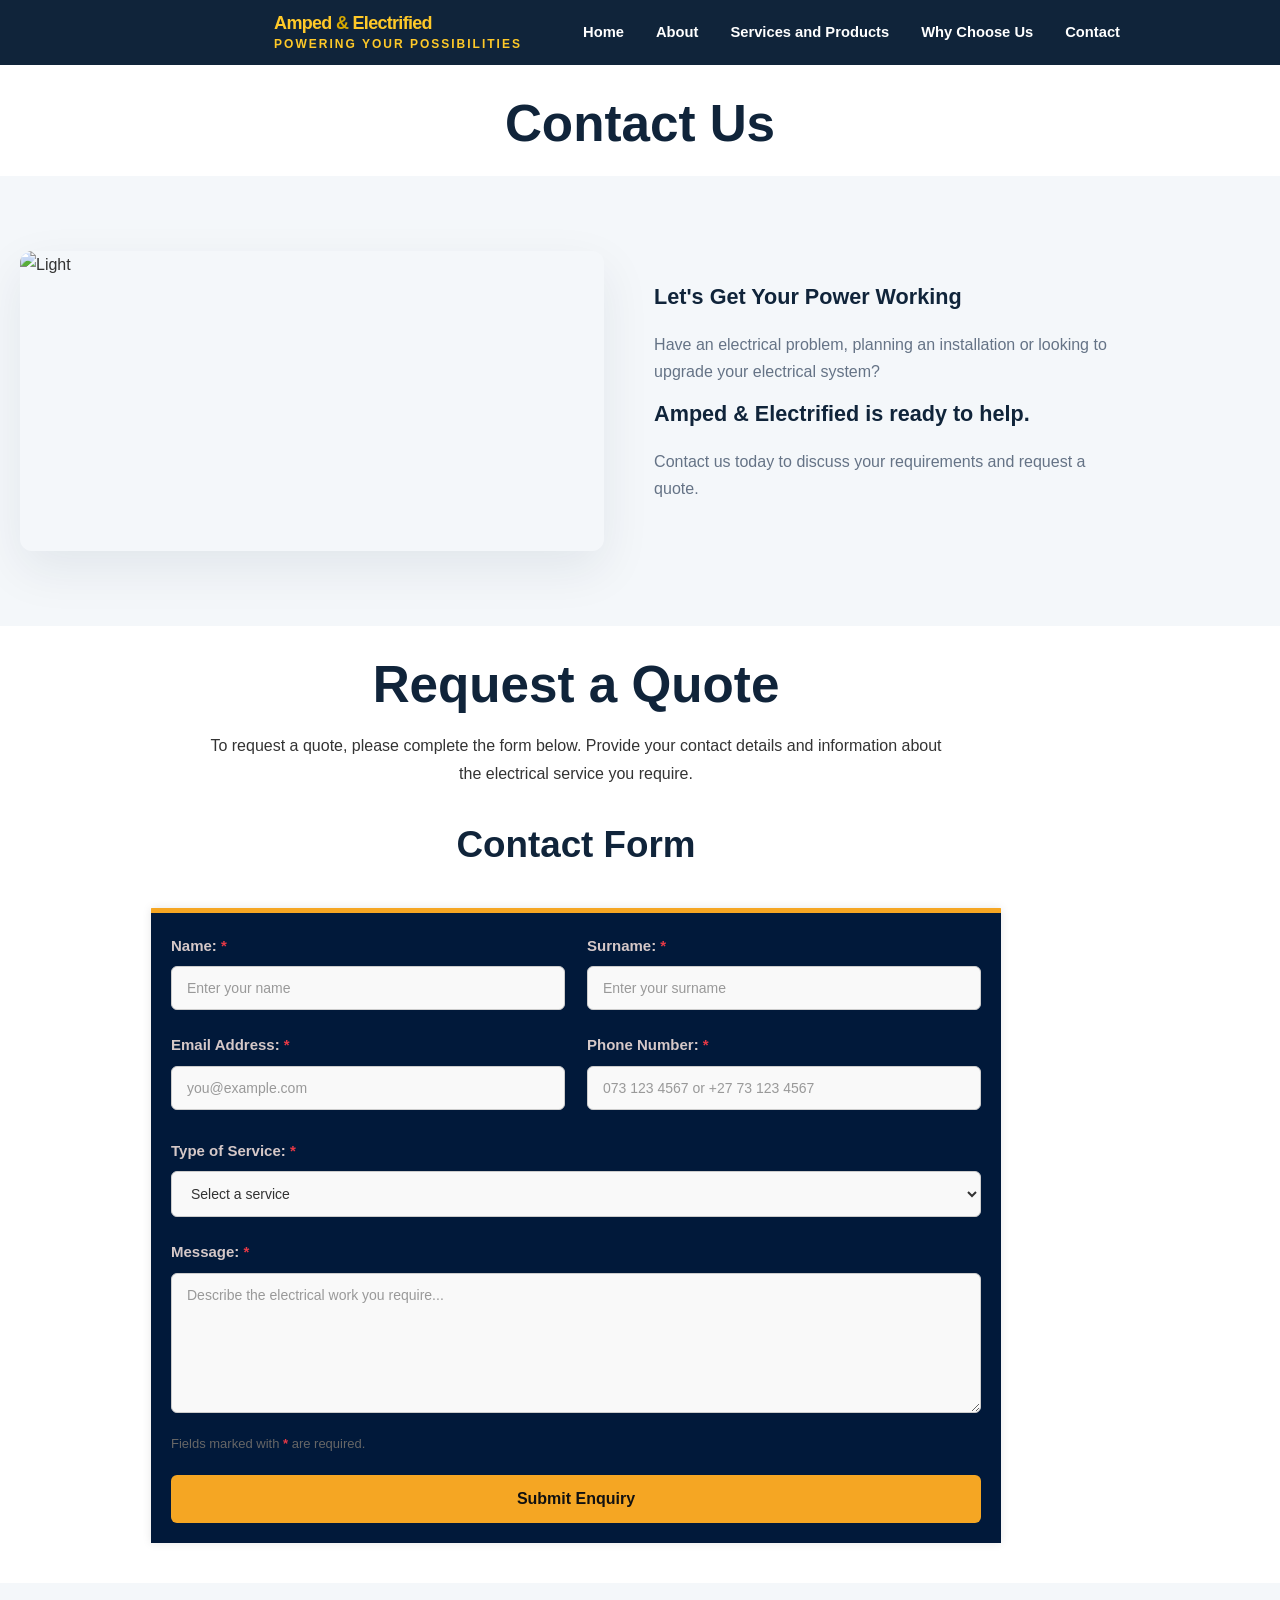
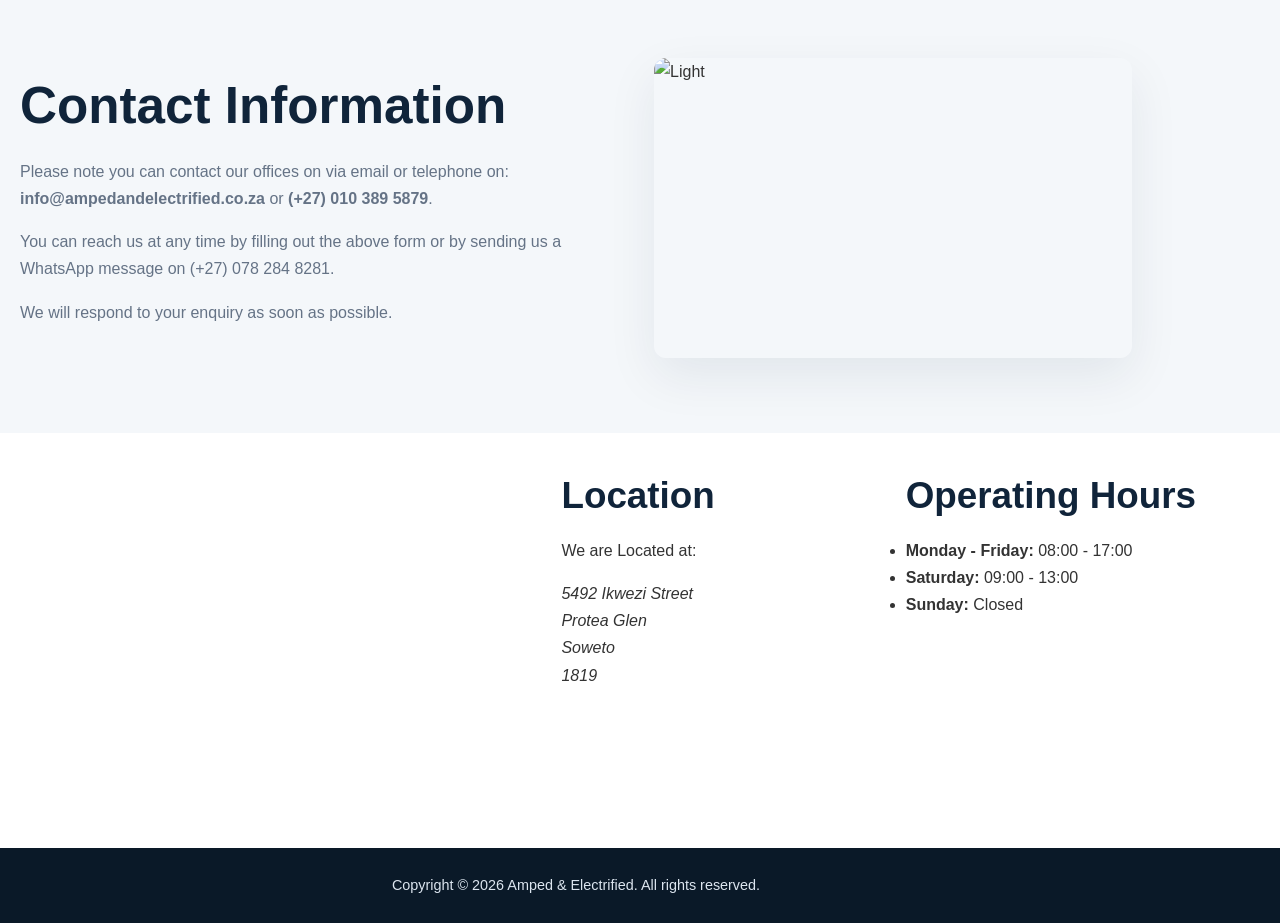
==== amped&electrified/contact.html @ 6030d5f0 "adding map Adding map on website both html and css" ====
<!DOCTYPE html>
<html lang="en">
<head>
    <meta charset="UTF-8">
    <meta name="viewport" content="width=device-width, initial-scale=1.0">
    <title>About Us | Amped & Electrified</title>

     <link rel="stylesheet" href="css/style.css">
    <script src="https://code.jquery.com/jquery-3.7.1.min.js" defer></script>
    <script src="js/script.js" defer></script>
</head>
<body> 

 <header class ="site-header">
    <div class="container header-inner">
    <a class="brand" href="index.html" aria-label="Amped and Electrified home"></a>
    <a href="index.html" class="logo">
        <span class="brand-text">Amped <span>&amp;</span> Electrified<small>POWERING YOUR POSSIBILITIES</small></span>
    </a>

     <!-- This is the navigation bar, it will allow us to navigate the site with ease. This will help avoid confusion and prevent users from getting frustrated. -->
<nav class="main-nav" aria-label="Main Navigation">
        <a href="index.html">Home</a>
        <a href="about.html">About</a>
        <a href="services.html">Services and Products</a>
        <a href="whychooseus.html">Why Choose Us</a>
        <a href="contact.html">Contact</a>
</nav>
</div>
</header>

<br>

<main>

    <div align="center">
         <h1>Contact Us</h1>
    </div>

    <section class="hero">
        <div class="container hero-content">

            <div class="hero-image">
                <img src="images/Light.jpg" alt="Light">
            </div>

            <div class="hero-text">
                <h2>Let's Get Your Power Working</h2>
                <p>Have an electrical problem, planning an installation or looking to upgrade your electrical system?</p>

                <h2>Amped & Electrified is ready to help.</h2>
                <p>Contact us today to discuss your requirements and request a quote.</p>
            </div>
        </div>
    </section>

    <br>

<section class="section">
    <div class="container">

        <div class="form-intro">
            <h1>Request a Quote</h1>
            <p>
                To request a quote, please complete the form below.
                Provide your contact details and information about
                the electrical service you require.
            </p>
        </div>

        <div class="quote-form-container">
            
            <h2 align="center">Contact Form</h2>

            <!-- Contact form for enquiries and quote requests -->
            <form action="https://formspree.io/f/xzeevyla" method="POST">
                    <div class="form-grid">

                    <div class="form-group">
                        <label for="name">Name: <span>*</span></label>
                        <input type="text"
                               id="name"
                               name="name"
                               placeholder="Enter your name"
                               autocomplete="given-name"
                               required>
                    </div>

                    <div class="form-group">
                        <label for="surname">Surname: <span>*</span></label>
                        <input type="text"
                               id="surname"
                               name="surname"
                               placeholder="Enter your surname"
                               autocomplete="family-name"
                               required>
                    </div>

                    <div class="form-group">
                        <label for="email">Email Address: <span>*</span></label>
                        <input type="email"
                               id="email"
                               name="email"
                               placeholder="you@example.com"
                               autocomplete="email"
                               required>
                    </div>

                    <div class="form-group">
                        <label for="phone">Phone Number: <span>*</span></label>
                        <input type="tel"
                               id="phone"
                               name="phone"
                               placeholder="073 123 4567 or +27 73 123 4567"
                               autocomplete="tel"
                               pattern="(?:\+27|0)[\s-]?(?:\(?\d{2}\)?)[\s-]?\d{3}[\s-]?\d{4}"
                               title="Enter a valid South African phone number, e.g. 082 123 4567 or +27 82 123 4567."
                               minlength="10"
                               maxlength="20"
                               required>

                        <small id="phone-error"
                            class="field-error" 
                            aria-live="polite">
                        </small>
                    </div>

                    <div class="form-group form-full">
                        <label for="service">Type of Service: <span>*</span></label>
                        <select id="service" name="service" required>
                            <option value="" disabled selected>
                                Select a service
                            </option>
                            <option value="Enquiry">General Enquiry</option>
                            <option value="Residential">Residential Electrical Services</option>
                            <option value="Commercial">Commercial Electrical Services</option>
                            <option value="Repairs">Electrical Repairs and Fault Finding</option>
                            <option value="Lighting">Lighting Installations</option>
                            <option value="Maintenance">Electrical Maintenance</option>
                            <option value="DB Board">DB Board Installations and Upgrades</option>
                            <option value="Wiring">Wiring and Rewiring</option>
                            <option value="Inspections">Electrical Inspections and Testing</option>
                            <option value="Solar">Solar Panel Installations and Maintenance</option>
                            <option value="Other">Other</option>
                        </select>
                    </div>

                    <div class="form-group form-full">
                        <label for="message">Message: <span>*</span></label>
                        <textarea id="message"
                                  name="message"
                                  rows="6"
                                  placeholder="Describe the electrical work you require..."
                                  required></textarea>
                    </div>

                </div>

                <p class="form-note">
                    Fields marked with <span>*</span> are required.
                </p>

                <button type="submit" class="btn form-submit">
                    Submit Enquiry
                </button>
            </form>

        </div>

    </div>
</section>

<section class="hero">
    <div class="container hero-content">

        <div class="hero-text">
            <h1>Contact Information</h1>
    
            <p>Please note you can contact our offices on via email or telephone on:
            <strong>info@ampedandelectrified.co.za</strong> or <strong>(+27) 010 389 5879</strong>.</p>
            <p>You can reach us at any time by filling out the above form or by sending us a WhatsApp message on
          
            (+27) 078 284 8281.</p>

            <p>We will respond to your enquiry as soon as possible.</p>
        </div>

        <div class="hero-image">
                <img src="images/Light Bulb.jpg" alt="Light">
        </div>
        
    </div>

</section>

<section>
    <div class="contact-container">

        <div class="contact-column">
            <h2>Operating Hours</h2>
            <ul>
                <li><strong>Monday - Friday:</strong> 08:00 - 17:00</li>
                <li><strong>Saturday:</strong> 09:00 - 13:00</li>
                <li><strong>Sunday:</strong> Closed</li>
            </ul>
        </div>

        <div class="contact-column">
            <h2>Location</h2>
            <p>We are Located at:</p>
            <address>
                5492 Ikwezi Street<br>
                Protea Glen<br>
                Soweto<br>
                1819
            </address>
        </div>

        <div class="contact-column map-column">
            <div class="map-placeholder">
                <iframe src="https://www.google.com/maps/embed?pb=!1m18!1m12!1m3!1d3580.1234567890123!2d27.856789012345678!3d-26.26789012345678!2m3!1f0!2f0!3f0!3m2!1i1024!2i768!4f13.1!3m3!1m2!1s0x1e95678901234567%3A0xabcdef1234567890!2s5492%20Ikwezi%20St%2C%20Protea%20Glen%2C%20Soweto%2C%201819!5e0!3m2!1sen!2sza!4v1699999999999" width="100%" height="300" style="border:0;" allowfullscreen="" loading="lazy" referrerpolicy="no-referrer-when-downgrade"></iframe>
            </div>
        </div>
    </div>


<br>

</main>

    <footer class="site-footer">
    <div class="container">
        <p>Copyright &copy; <span id="current-year">2026</span> Amped & Electrified. All rights reserved.</p>
    </div>
    </footer>

    <!-- Back to Top -->
<button id="backToTopBtn" title="Go to top">↑</button>

</body>
</html>
---- amped&electrified/css/style.css ----
@import url('https://fonts.googleapis.com/css2?family=Scope+One&display=swap');

/* Global Styles */
:root {
    --primary-color: #10243a;
    --secondary-color: #4d17aa;
    --accent-color: #ffc928;
    --light-color: #f4f7fa;
    --white-color: #ffffff;
    --text-color: #333333;
    --muted-color: #657386;
    --border-color: #e0e6ed;
    --shadow: 0 18px 50px rgba(16, 36, 58, 0.08);
}

* {
    margin: 0;
    padding: 0;
    box-sizing: border-box;
}

html {
    scroll-behavior: smooth;
}

body {
    font-family: Arial, Helvetica, sans-serif;
    line-height: 1.7;
    color: var(--text-color);
    background-color: var(--white-color);
}

img {
    display: block;
    max-width: 100%;
    height: auto;
}

a {
    text-decoration: none;
}

p {
    margin-bottom: 16px;
}

h1,
h2,
h3 {
    line-height: 1.25;
    color: var(--primary-color);
}

h1 {
    font-size: clamp(2.2rem, 4vw, 3.5rem);
    margin-bottom: 20px;
}

h2 {
    font-size: clamp(1.7rem, 3vw, 2.3rem);
    margin-bottom: 18px;
}

h3 {
    font-size: 1.25rem;
    margin-bottom: 12px;
}

.container {
    width: 90%;
    max-width: none;
    padding: 0 20px;
}

/* 2. Website Header */
.site-header {
    background-color: var(--primary-color);
    padding: 10px 0;
    position: relative;
    z-index: 10;
    top: 0; z-index: 100;
    backdrop-filter: blur(14px);

}


.header-content {
    display: flex;
    align-items: left;
    justify-content: space-between;
    gap: 25px;
    flex-wrap: wrap;
}

.logo {
    color: var(--white-color);
    font-size: 1.6rem;
    font-weight: 800;
    letter-spacing: -0.5px;
}

.logo span {
    color: var(--accent-color);
}

/* 3. Navigation */
.main-nav {
    display: flex;
    align-items: right;
    justify-content: flex-end;
    gap: 8px;
    flex-wrap: wrap;
}

.main-nav a {
    color: var(--white-color);
    font-size: 0.92rem;
    font-weight: 600;
    padding: 10px 12px;
    border-radius: 5px;
    transition: background-color 0.25s ease,
                color 0.25s ease;
}

.main-nav a:hover,
.main-nav a:focus-visible,
.main-nav a.active {
    color: var(--primary-color);
    background-color: var(--accent-color);
}

/* 4. Buttons */
.btn {
    display: inline-block;
    background-color: var(--accent-color);
    color: var(--primary-color);
    padding: 13px 25px;
    border: 2px solid var(--accent-color);
    border-radius: 5px;
    font-size: 1rem;
    font-weight: 700;
    text-align: center;
    transition: background-color 0.25s ease,
                color 0.25s ease,
                transform 0.25s ease;
}

.btn:hover,
.btn:focus-visible {
    background-color: transparent;
    color: var(--primary-color);
    transform: translateY(-2px);
}

.btn-secondary {
    background-color: var(--secondary-color);
    border-color: var(--secondary-color);
    color: var(--white-color);
}

.btn-secondary:hover,
.btn-secondary:focus-visible {
    background-color: var(--primary-color);
    border-color: var(--primary-color);
    color: var(--white-color);
}

.btn-light {
    background-color: var(--white-color);
    border-color: var(--white-color);
    color: var(--primary-color);
}

.btn-light:hover,
.btn-light:focus-visible {
    background-color: transparent;
    color: var(--white-color);
}

/* 5. Hero Section */
.hero {
    background-color: var(--light-color);
    padding: 75px 0;
}

.hero-content {
    display: grid;
    grid-template-columns: 1.1fr 0.9fr;
    align-items: center;
    gap: 50px;
}

.eyebrow {
    color: var(--secondary-color);
    font-size: 0.85rem;
    font-weight: 800;
    text-transform: uppercase;
    letter-spacing: 2px;
    margin-bottom: 12px;
}

.hero-text h2 {
    font-size: 1.35rem;
    margin-bottom: 20px;
}

.hero-text p {
    color: var(--muted-color);
}

.hero-text .btn {
    margin-top: 8px;
}

.hero-image img {
    width: 100%;
    min-height: 300px;
    max-height: 440px;
    object-fit: cover;
    border-radius: 12px;
    box-shadow: var(--shadow);
}

/* 6. Solar Section */
.solar-section {
    padding: 80px 0;
}

.solar-content {
    display: grid;
    grid-template-columns: 1fr 1fr;
    align-items: center;
    gap: 55px;
}

.solar-img {
    display: inline-block;
    vertical-align: middle;
    margin-right: 15px;
    width: 350px;
}

.solar-text p {
    color: var(--muted-color);
}

.solar-text .btn {
    margin-top: 8px;
}

/* 7. Services Section */
.services-section {
    background-color: var(--light-color);
    padding: 80px 0;
}

.section-heading {
    max-width: 700px;
    margin: 0 auto 40px;
    text-align: center;
}

.section-heading > p:last-child {
    color: var(--muted-color);
}

.services-grid {
    display: grid;
    grid-template-columns: repeat(3, minmax(0, 1fr));
    gap: 18px;
    list-style: none;
}

.services-grid li {
    background-color: var(--white-color);
    border: 1px solid var(--border-color);
    border-left: 4px solid var(--secondary-color);
    padding: 22px;
    border-radius: 7px;
    font-weight: 600;
    box-shadow: var(--shadow);
    transition: transform 0.25s ease,
                border-color 0.25s ease;
}

.services-grid li:hover {
    transform: translateY(-4px);
    border-left-color: var(--accent-color);
}

.section-action {
    margin-top: 35px;
    text-align: center;
}

/* 8. Why Choose Us Section */
.why-us-section {
    padding: 80px 0;
}

.benefits-grid {
    display: grid;
    grid-template-columns: repeat(2, minmax(0, 1fr));
    gap: 24px;
}

.benefit-card {
    padding: 28px;
    border: 1px solid var(--border-color);
    border-radius: 10px;
    background-color: var(--white-color);
    box-shadow: var(--shadow);
    border-top: 4px solid var(--secondary-color);
    transition: transform 0.25s ease;
}

.benefit-card:hover {
    transform: translateY(-4px);
}

.benefit-card p {
    color: var(--muted-color);
    margin-bottom: 0;
}

/* 9. Call to Action */
.cta-section {
    background-color: var(--primary-color);
    color: var(--white-color);
    padding: 65px 0;
    text-align: center;
}

.cta-section h2 {
    color: var(--white-color);
}

.cta-section p {
    color: #e2810b;
    margin-bottom: 25px;
}

/* 10. Footer */
.site-footer {
    background-color: #0a1928;
    color: #dce5ef;
    text-align: center;
    padding: 25px 0;
}

.site-footer p {
    margin-bottom: 0;
    font-size: 0.9rem;
}

/* Request a Quote section */
.form-intro {
    max-width: 750px;
    margin: 0 auto 35px;
    text-align: center;
}

.form-intro h1 {
    margin-bottom: 15px;
}

.form-intro p {
    color: var(--muted);
    line-height: 1.7;
}

form {
    max-width: 850px;
    margin: 40px auto;
    padding: 35px;
    background: #01193a;
    border-radius: 12px;
    box-shadow: 0 5px 25px rgba(0, 0, 0, 0.10);
    border-top: 5px solid #f5a623;
}

/* Form grid layout */

.form-grid {
    display: grid;
    grid-template-columns: repeat(2, 1fr);
    gap: 22px;
}

.form-group {
    display: flex;
    flex-direction: column;
}

.form-full {
    grid-column: 1 / -1;
}

/* Labels */

.form-group label {
    font-weight: 600;
    font-size: 15px;
    color: #d5c8c8;
    margin-bottom: 8px;
}

.form-group label span,
.form-note span {
    color: #e63946;
    font-weight: bold;
}

/* Input fields */

.form-group input,
.form-group select,
.form-group textarea {
    width: 100%;
    padding: 13px 15px;
    border: 1px solid #cccccc;
    border-radius: 6px;
    background: #f9f9f9;
    font-family: inherit;
    font-size: 14px;
    color: #333333;
    transition: all 0.3s ease;
    box-sizing: border-box;
}

/* Focus effects */

.form-group input:focus,
.form-group select:focus,
.form-group textarea:focus {
    outline: none;
    border-color: #f5a623;
    background: #ffffff;
    box-shadow: 0 0 0 3px rgba(245, 166, 35, 0.18);
}

/* Placeholder text */

.form-group input::placeholder,
.form-group textarea::placeholder {
    color: #999999;
}

/* Textarea */

.form-group textarea {
    resize: vertical;
    min-height: 140px;
}

/* Select dropdown */

.form-group select {
    cursor: pointer;
}

/* Validation feedback */

.form-group input:invalid:not(:placeholder-shown) {
    border-color: #dc3545;
}

.form-group input:valid {
    border-color: #28a745;
}

.field-error {
    color: #dc3545;
    font-size: 12px;
    margin-top: 5px;
}

/* Form note */

.form-note {
    font-size: 13px;
    color: #666666;
    margin: 20px 0;
}

/* Submit button */

.form-submit {
    display: inline-block;
    width: 100%;
    padding: 15px 20px;
    background: #f5a623;
    color: #111111;
    border: none;
    border-radius: 6px;
    font-size: 16px;
    font-weight: bold;
    cursor: pointer;
    transition: all 0.3s ease;
}

/* Button hover effect */

.form-submit:hover {
    background: #222222;
    color: #ffffff;
    transform: translateY(-2px);
    box-shadow: 0 5px 15px rgba(0, 0, 0, 0.2);
}

/* Button click effect */

.form-submit:active {
    transform: translateY(0);
}

/* Keyboard accessibility */

.form-submit:focus-visible {
    outline: 3px solid #f5a623;
    outline-offset: 3px;
}

/* Responsive design for mobile devices */
@media (max-width: 600px) {
    .contact-form {
        padding: 22px;
    }

    .form-grid {
        grid-template-columns: 1fr;
        gap: 18px;
    }

    .form-full {
        grid-column: auto;
    }

    .contact-form input,
    .contact-form select,
    .contact-form textarea {
        font-size: 16px;
    }
}

/* 11. Keyboard Accessibility */
a:focus-visible {
    outline: 3px solid var(--secondary-color);
    outline-offset: 4px;
}

/* 12. Tablet Layout */
@media (max-width: 900px) {
    .header-content {
        flex-direction: column;
        text-align: center;
    }

    .main-nav {
        justify-content: center;
    }

    .hero-content,
    .solar-content {
        grid-template-columns: 1fr;
        gap: 35px;
    }

    .hero-text {
        text-align: center;
    }

    .hero-image {
        max-width: 650px;
        width: 100%;
        margin: 0 auto;
    }

    .solar-image {
        order: 2;
    }

    .solar-text {
        text-align: center;
    }

    .services-grid {
        grid-template-columns: repeat(2, minmax(0, 1fr));
    }
}

form {
    padding: 20px;
    border-radius: 0.5px;
    box-shadow: 0 0 10px rgba(0, 0, 0, 0.1);
    width: 100%;
}

/* 13. Mobile Layout */
@media (max-width: 600px) {
    .container {
        width: 92%;
    }

    .site-header {
        padding: 18px 0;
    }

    .logo {
        font-size: 1.4rem;
    }

    .main-nav {
        gap: 5px;
    }

    .main-nav a {
        font-size: 0.85rem;
        padding: 8px 9px;
    }

    .hero,
    .solar-section,
    .services-section,
    .why-us-section {
        padding: 50px 0;
    }

    .hero-image img {
        min-height: 220px;
    }

    .solar-image img {
        height: 240px;
    }

    .services-grid,
    .benefits-grid {
        grid-template-columns: 1fr;
    }

    .services-grid li,
    .benefit-card {
        padding: 20px;
    }

    .cta-section {
        padding: 50px 0;
    }

    .btn {
        max-width: 100%;
    }
}

/* 14. Reduced Motion Preference */
@media (prefers-reduced-motion: reduce) {
    html {
        scroll-behavior: auto;
    }

    *,
    *::before,
    *::after {
        transition-duration: 0.01ms !important;
        animation-duration: 0.01ms !important;
        animation-iteration-count: 1 !important;
    }
}


/* JavaScript welcome message */
.welcome-message {
    margin: 12px 0;
    color: var(--secondary);
    font-weight: 700;
}

/* Mobile menu button */
.menu-toggle {
    display: none;
    padding: 10px 16px;
    border: none;
    border-radius: 5px;
    background: var(--secondary);
    color: #ffffff;
    font: inherit;
    cursor: pointer;
}


.field-error {
    display: block;
    color: #c62828;
    font-size: 0.875rem;
    margin-top: 6px;
}

.contact-form input:invalid:not(:placeholder-shown) {
    border-color: #c62828;
}

.contact-form input:valid {
    border-color: #2e7d32;
}

/*logo and brand*/
.brand { 
    display: grid; 
    align-items: left; 
    gap: 11px; 
    min-width: 205px;
}

.brand-logo { 
    width: 45px; 
    height: 45px; 
    object-fit: contain;
}

.brand-text { 
    display: block; 
    font-family: "Manrope" sans-serif; 
    font-size: 18px; 
    font-weight: 800; 
    line-height: 1.15; 
    letter-spacing: -.7px;
}

.brand-text > span { 
    color: #d6a800;
}

.brand-text small { 
    display: block; 
    margin-top: 5px; 
    font-family: "DM Sans", sans-serif; 
    font-size: 12px; 
    letter-spacing: 2px; 
    font-weight: 700; 
    color: var(--muted);
}

.header-inner { 
    min-height: 0px; 
    display: flex; 
    align-items: center; 
    justify-content: space-between; 
    gap: 28px;
}

#backToTopBtn {
  display: none; /* Hidden by default */
  position: fixed; /* Fixed/sticky position */
  bottom: 20px; /* Place the button at the bottom of the page */
  right: 30px; /* Place the button 30px from the right */
  z-index: 99; /* Make sure it does not overlap */
  border: none; /* Remove borders */
  outline: none; /* Remove outline */
  background-color: #ea9d04; /* Set a background color */
  color: white; /* Text color */
  cursor: pointer; /* Add a mouse pointer on hover */
  padding: 15px; /* Some padding */
  border-radius: 50%; /* Make it circular */
  font-size: 18px; /* Increase font size */
  width: 50px;
  height: 50px;
  transition: background-color 0.3s, opacity 0.3s; /* Smooth transitions */
}

#backToTopBtn:hover {
  background-color: #d1c2ae; /* Darker background on hover */
}

.contact-container {
    display: flex;
    flex-direction: row-reverse;
    justify-content: space-between;
    gap: 30px;
    max-width: 1200px;
    margin: 40px auto;
    padding: 0 20px;
}

.contact-column {
    flex: 1;
    min-width: 250px;
}

.map-column {
    flex: 1.5;
}

.map-paceholder iframe {
    width: 100%;
    height: 300%;
    border: none;
    border-radius: 8px;
}

@media (max-width: 768px) {
    .contact-container {
        flex-direction: column;
        gap: 20px;
    }

}
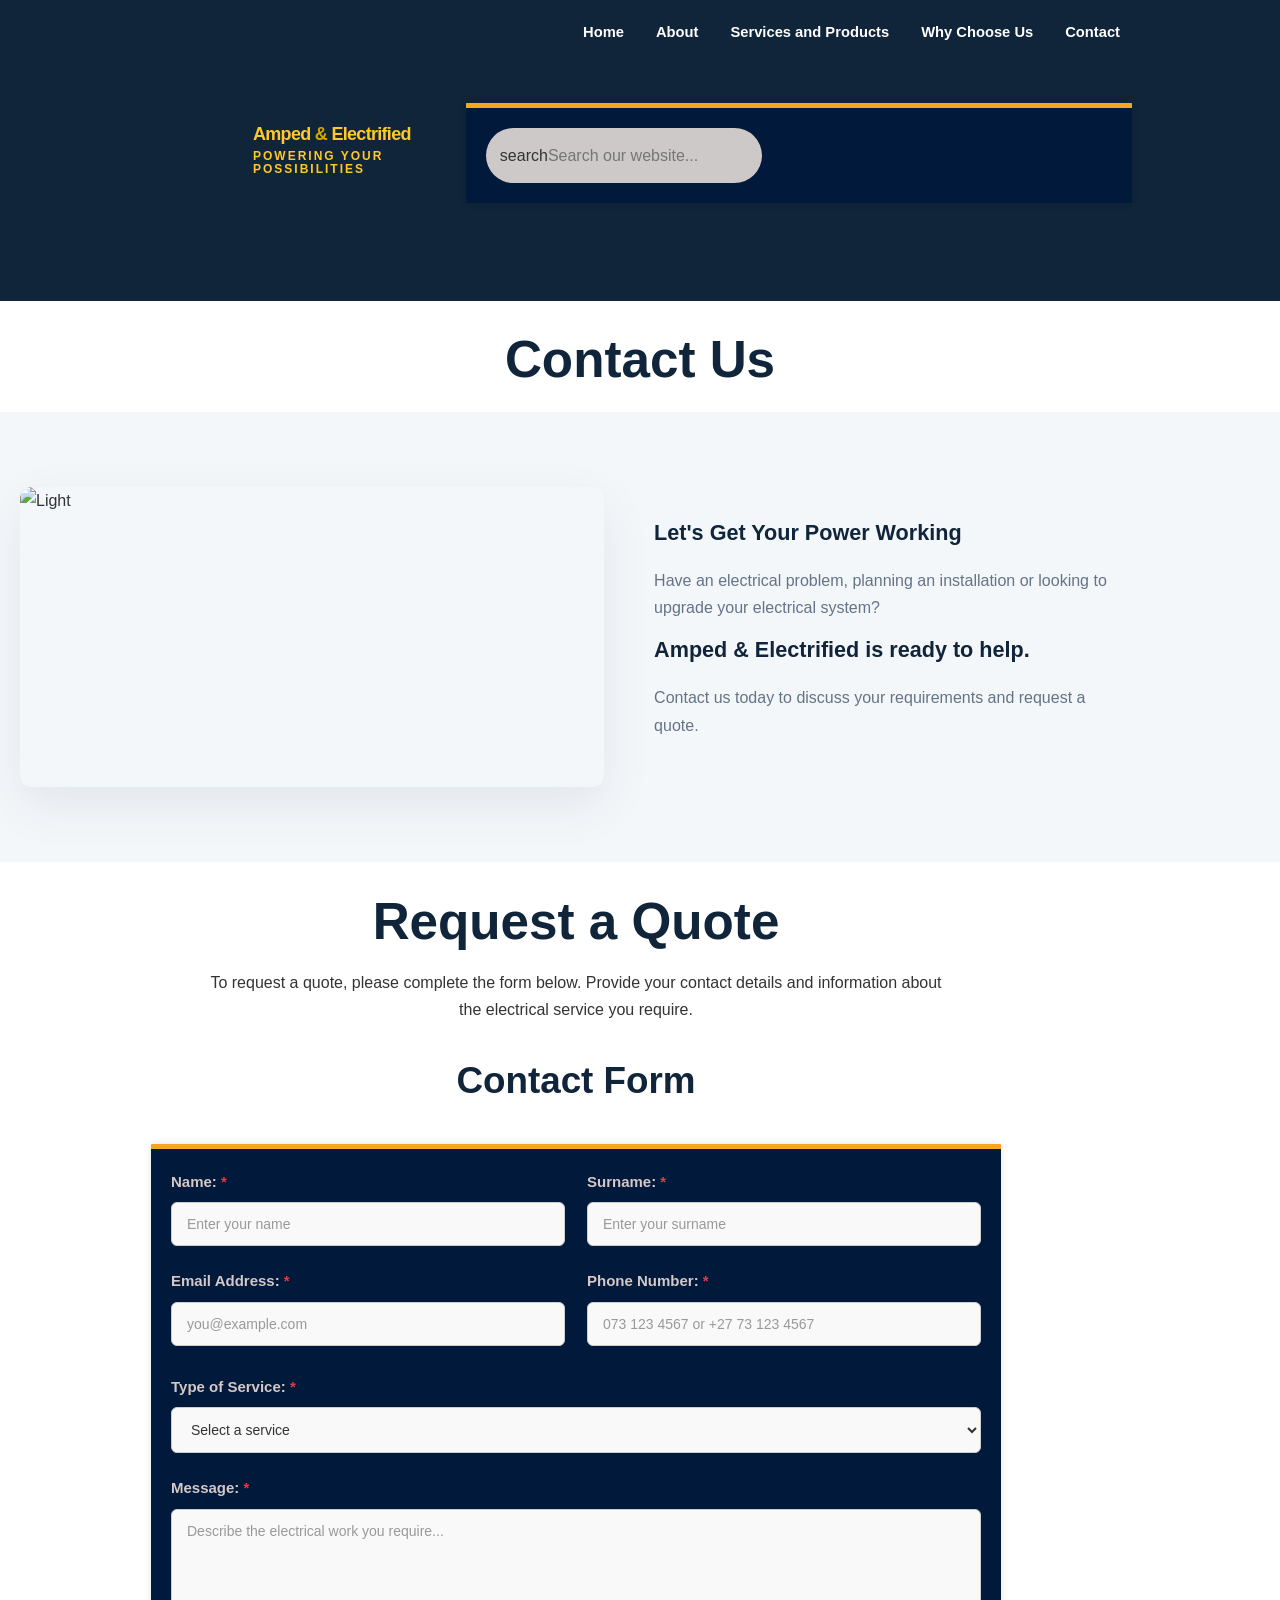
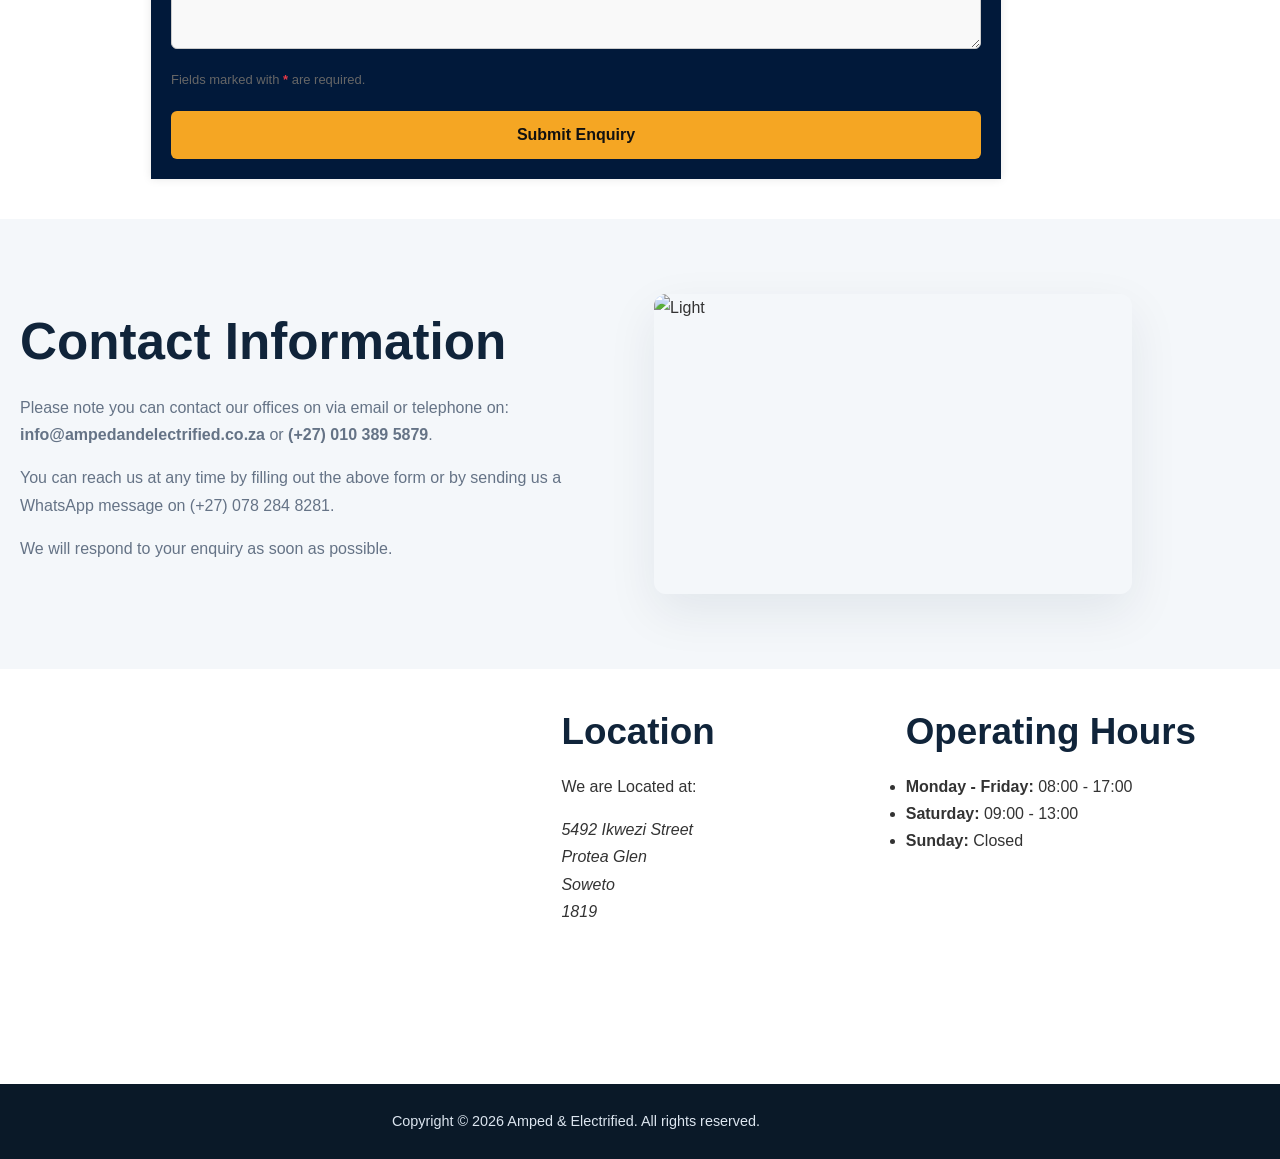
==== commit f8c84fe2: "adding search bar and meta description Adding search bar on html, css and js and adding meta descrip" ====
--- a/amped&electrified/contact.html
+++ b/amped&electrified/contact.html
@@ -3,7 +3,8 @@
 <head>
     <meta charset="UTF-8">
     <meta name="viewport" content="width=device-width, initial-scale=1.0">
-    <title>About Us | Amped & Electrified</title>
+    <meta name="description" content="Amped & Electrified is a leading electrical services provider, offering professional solutions for residential and commercial projects. Our team of skilled electricians ensures quality workmanship, safety, and customer satisfaction.">
+    <title>Contact Us | Amped & Electrified</title>
 
      <link rel="stylesheet" href="css/style.css">
     <script src="https://code.jquery.com/jquery-3.7.1.min.js" defer></script>
@@ -25,6 +26,29 @@
         <a href="services.html">Services and Products</a>
         <a href="whychooseus.html">Why Choose Us</a>
         <a href="contact.html">Contact</a>
+
+        <!-- Website Search Form -->
+        <form class="search-form" id="search-form" role="search">
+
+            <div class="search">
+                <span class="search-icon material-symbols-outlined">search</span>
+
+        <input
+            class="search-input"
+            type="search"
+            id="site-search"
+            name="search"
+            placeholder="Search our website..."
+            aria-label="Search website"
+            autocomplete="off"
+            required
+        >
+
+    </div>
+
+        </form>
+
+        <div id="search-results" aria-live="polite"></div>
 </nav>
 </div>
 </header>
--- a/amped&electrified/css/style.css
+++ b/amped&electrified/css/style.css
@@ -804,4 +804,61 @@
         gap: 20px;
     }
 
+}
+
+/* Search Results */
+
+.search {
+    --padding: 14px;
+
+    display: flex;
+    align-items: center;
+    padding: var(--padding);
+    border-radius: 28px;
+    background: rgb(206, 201, 201);
+    transition: background 0.2s ease;
+    width: max-content;
+}
+
+.search:hover {
+    background: #ffffff;
+}
+
+.search-input {
+    border: none;
+    outline: none;
+    background: transparent;
+    font-size: 16px;
+    color: #000000;
+    width: 200px;
+}
+
+#search-results {
+    max-width: 600px;
+    margin: 20px auto;
+    padding: var(--padding);
+}
+
+.search-result {
+    background: #f5f5f5;
+    padding: var(--padding);
+    margin-bottom: 12px;
+    border-left: 4px solid #f5a623;
+    border-radius: 5px;
+}
+
+.search-result a {
+    color: #222;
+    font-weight: bold;
+    text-decoration: none;
+}
+
+.search-result a:hover {
+    color: #f5a623;
+}
+
+.search-result p {
+    font-size: 14px;
+    color: #555;
+    margin-bottom: 0;
 }
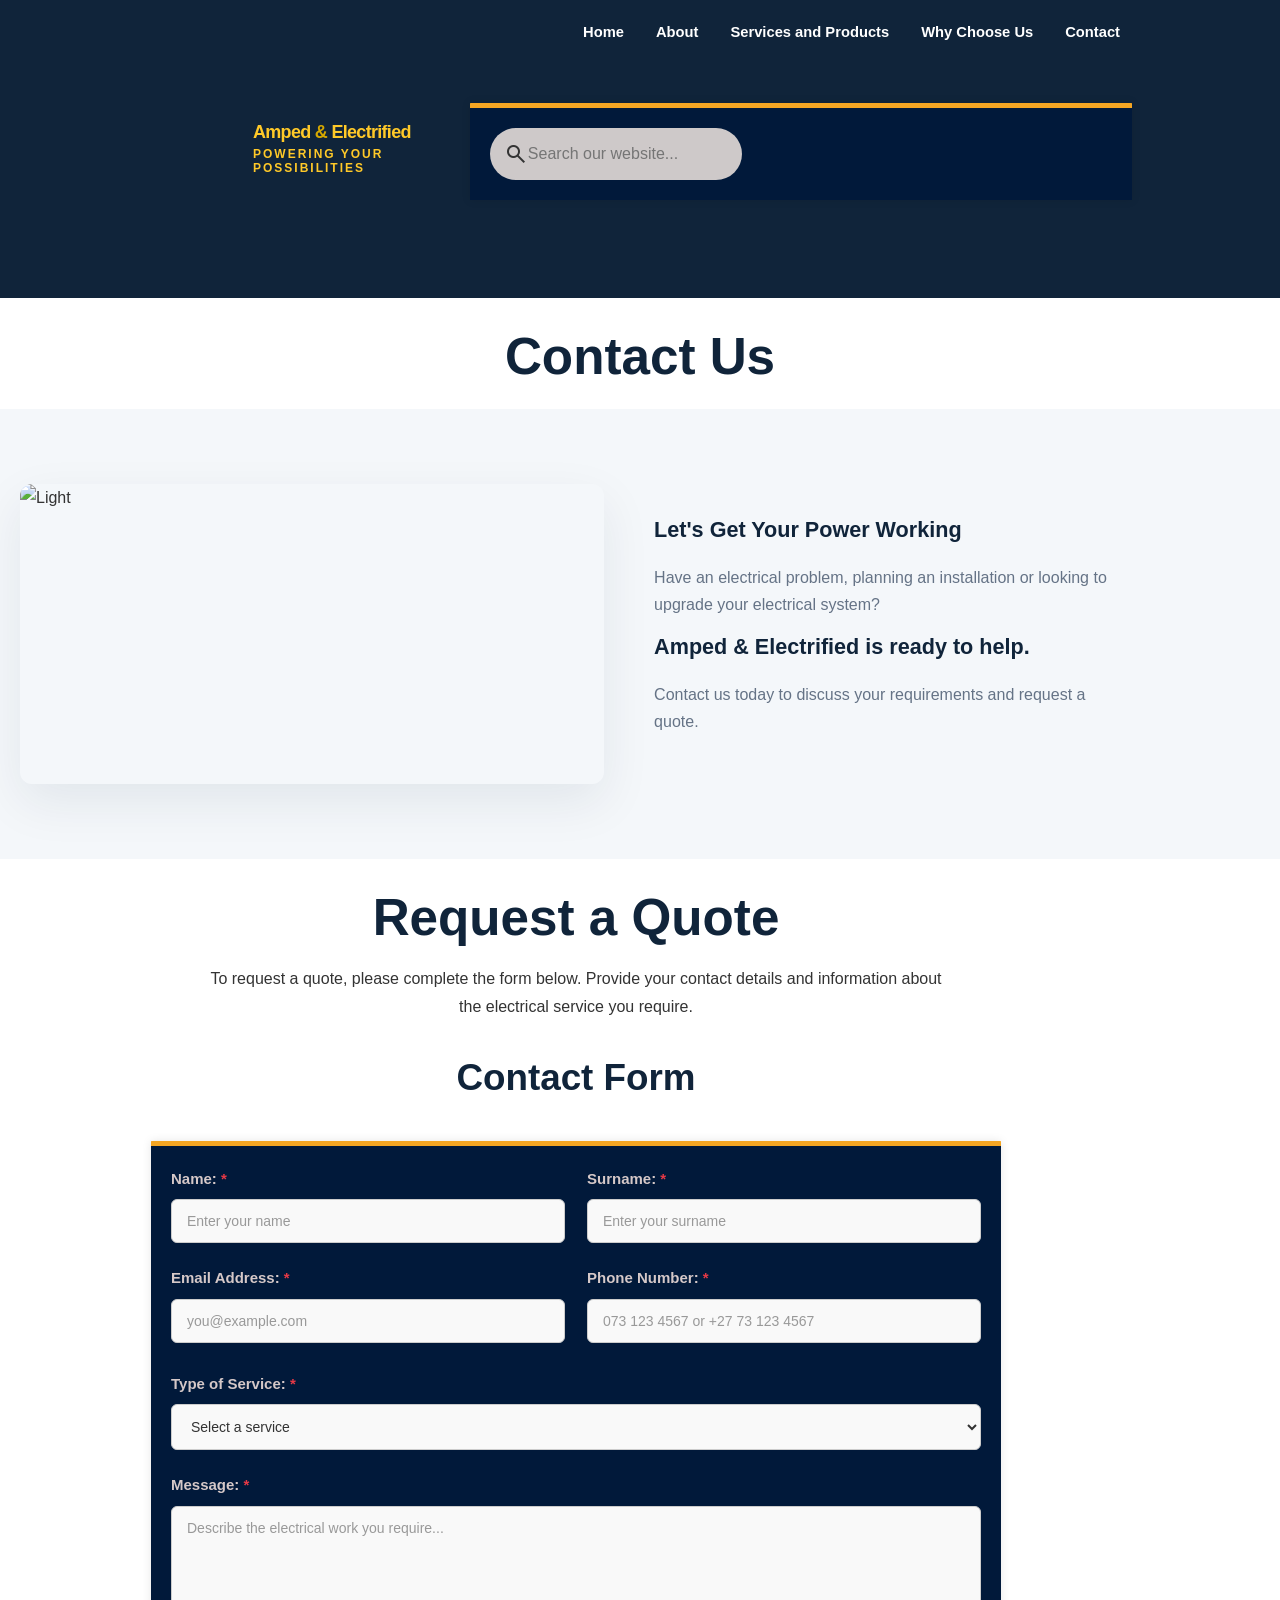
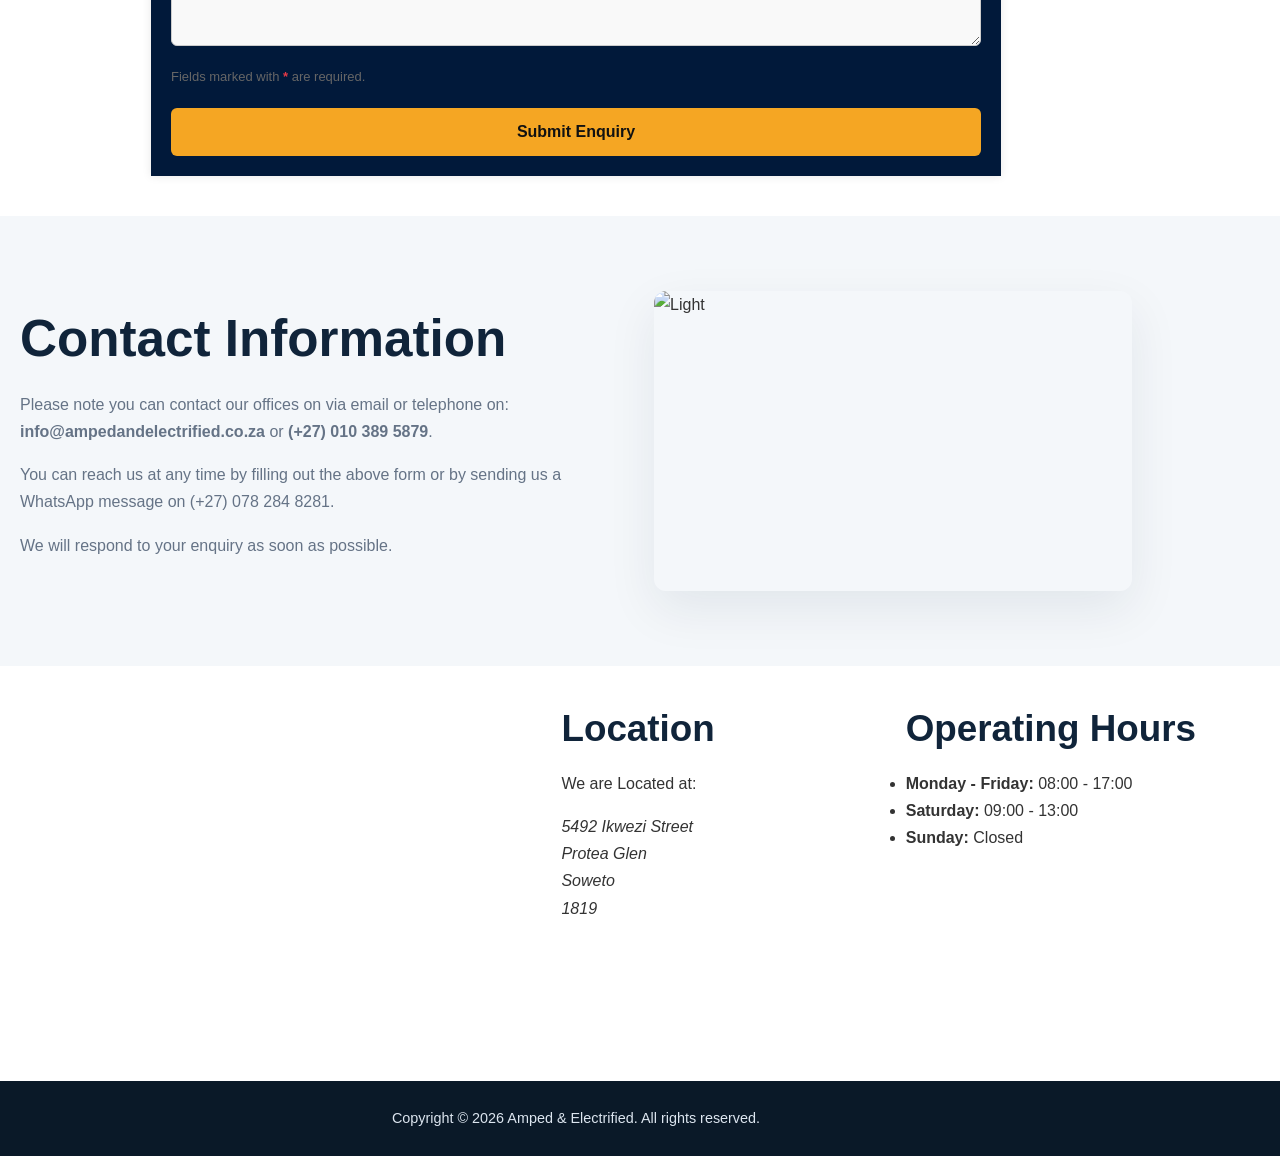
==== commit a600ab24: "Linking google font search on all pages" ====
--- a/amped&electrified/contact.html
+++ b/amped&electrified/contact.html
@@ -7,8 +7,9 @@
     <title>Contact Us | Amped & Electrified</title>
 
      <link rel="stylesheet" href="css/style.css">
-    <script src="https://code.jquery.com/jquery-3.7.1.min.js" defer></script>
-    <script src="js/script.js" defer></script>
+     <script src="https://code.jquery.com/jquery-3.7.1.min.js" defer></script>
+     <script src="js/script.js" defer></script>
+     <link rel="stylesheet" href="https://fonts.googleapis.com/css2?family=Material+Symbols+Outlined:opsz,wght,FILL,GRAD@20..48,100..700,0..1,-50..200&icon_names=search" />
 </head>
 <body> 
 
